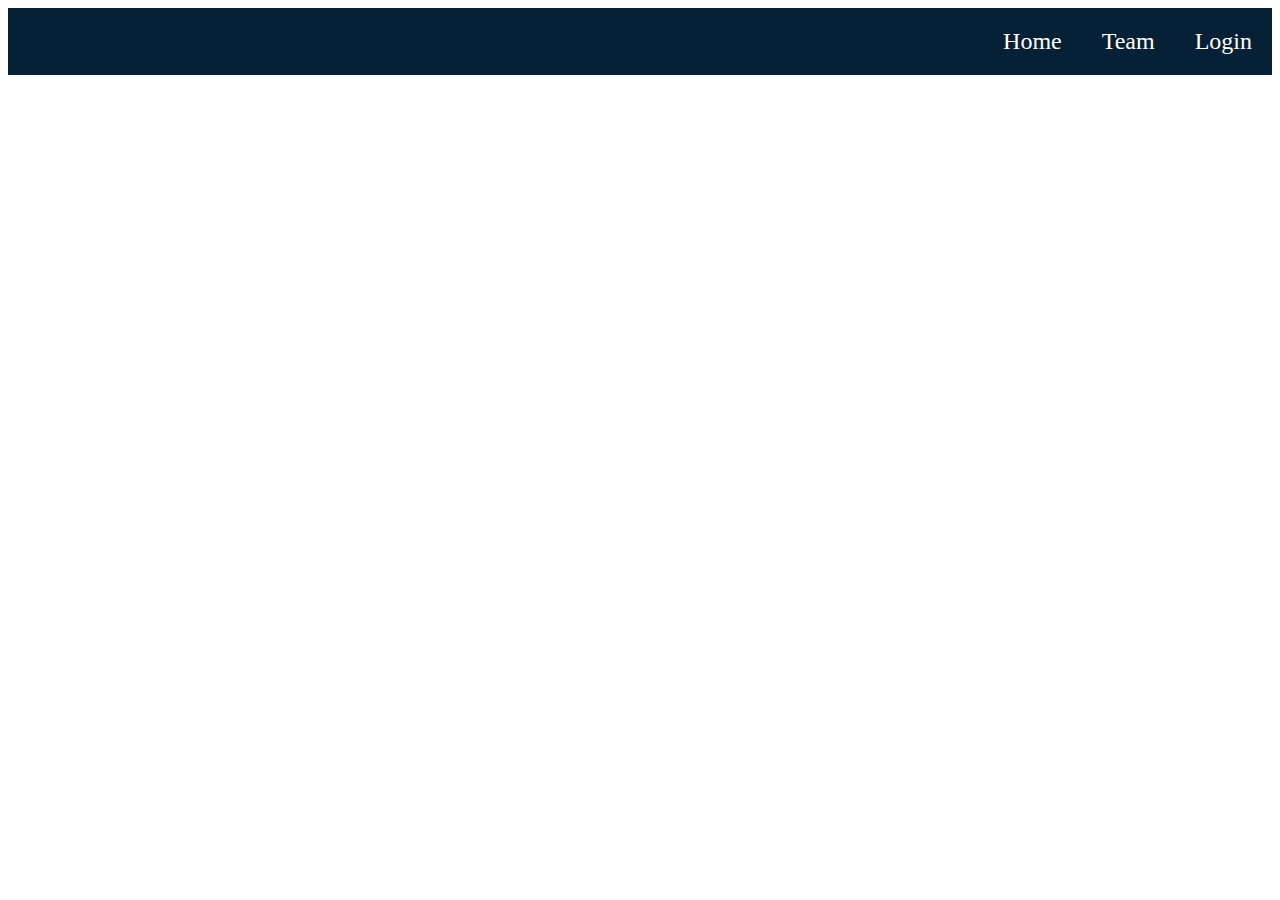
==== team.html @ 1284aad0 "cleaned up and added pics. working on the team page next" ====
<!DOCTYPE html>

<html>
<link rel="stylesheet" href="CSS/index.css">
<nav>
        <!-- <img class="logo" src=#> </img> -->
        <a href="index.html">Home</a>
        <a href="team.html">Team</a>
        <a href=#>Login</a>
    </nav>
---- CSS/index.css ----
nav {
  display: flex;
  justify-content: flex-end;
  background-color: #062135;
}
nav a {
  padding: 20px;
  font-size: 1.5rem;
  color: white;
  text-decoration: none;
}
header {
  text-align: center;
}
header h1 {
  font-size: 3rem;
}
header p {
  font-size: 2rem;
}
.middle {
  display: flex;
  flex-direction: row;
  align-content: space-around;
}
.sidebar {
  width: 15%;
  display: flex;
  flex-direction: column;
  justify-content: space-between;
  align-content: center;
  text-align: center;
  border: solid black 1px;
}
.body {
  display: flex;
  flex-direction: row;
  padding-top: 50px;
  justify-content: space-between;
  width: 75%;
  float: right;
}
.body section {
  flex-flow: column wrap;
}
.body section h1 {
  font-size: 2rem;
}
.body section p {
  width: 40%;
  font-size: 1.5rem;
}
.body .rightAlign {
  text-align: right;
  float: right;
  width: 300px;
}
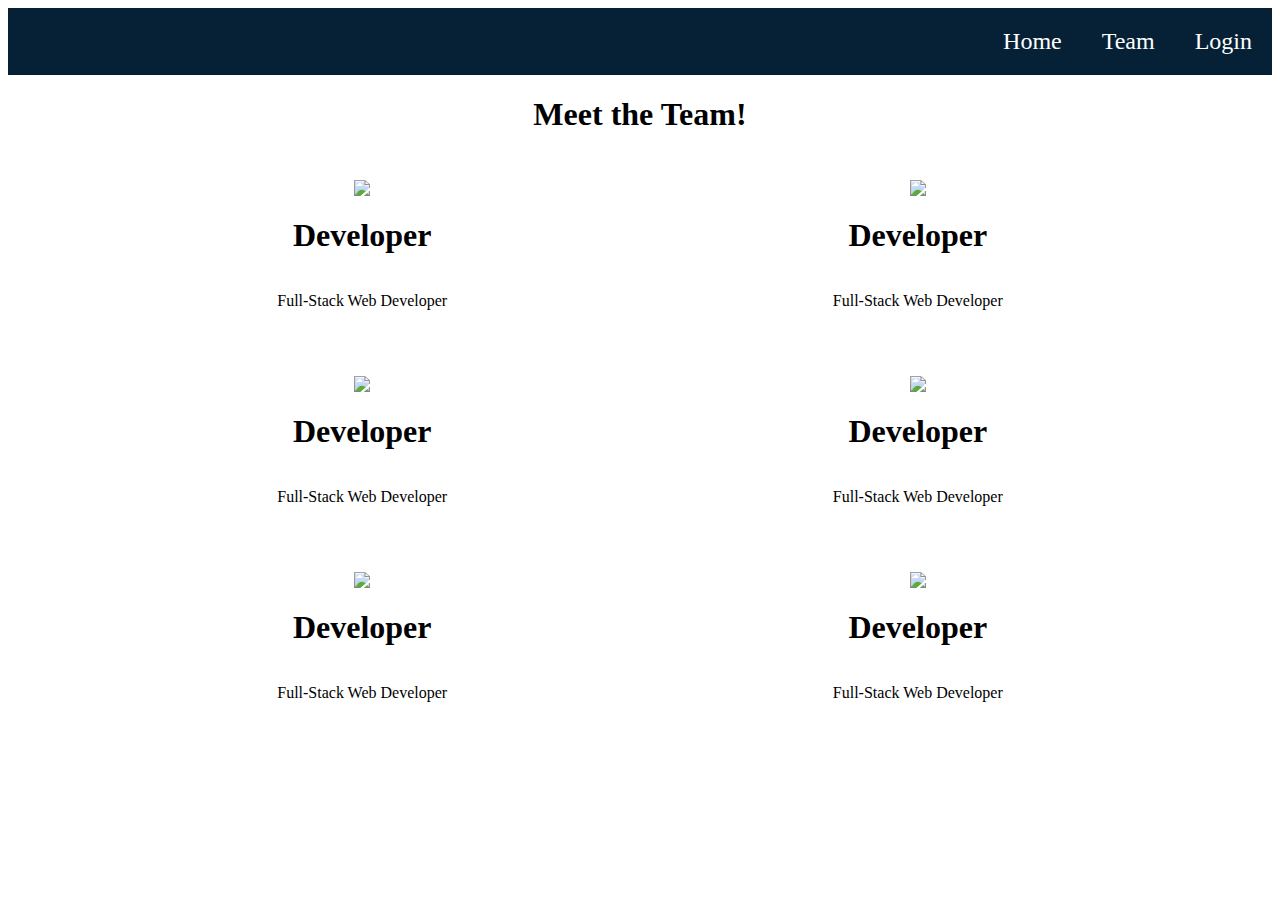
==== commit 48921e77: "working on fixing the mobile so it's centered" ====
--- a/team.html
+++ b/team.html
@@ -7,4 +7,39 @@
         <a href="index.html">Home</a>
         <a href="team.html">Team</a>
         <a href=#>Login</a>
-    </nav>+    </nav>
+<div class="teamHead">
+    <h1>Meet the Team!</h1>
+</div>
+<div class="profiles">
+    <profile>
+        <img src=#>
+        <h1>Developer</h1>
+        <p>Full-Stack Web Developer</p>
+    </profile>
+    <profile>
+         <img src=#>
+        <h1>Developer</h1>
+        <p>Full-Stack Web Developer</p>
+    </profile>
+    <profile>
+         <img src=#>
+        <h1>Developer</h1>
+        <p>Full-Stack Web Developer</p>
+    </profile>
+    <profile>
+        <img src=#>
+        <h1>Developer</h1>
+        <p>Full-Stack Web Developer</p>
+    </profile>
+    <profile>
+        <img src=#>
+        <h1>Developer</h1>
+        <p>Full-Stack Web Developer</p>
+    </profile>
+    <profile>
+        <img src=#>
+        <h1>Developer</h1>
+        <p>Full-Stack Web Developer</p>
+    </profile>
+</div>--- a/CSS/index.css
+++ b/CSS/index.css
@@ -2,6 +2,11 @@
   display: flex;
   justify-content: flex-end;
   background-color: #062135;
+}
+@media (max-width: 500px) {
+  nav {
+    justify-content: center;
+  }
 }
 nav a {
   padding: 20px;
@@ -9,8 +14,15 @@
   color: white;
   text-decoration: none;
 }
+@media (max-width: 500px) {
+  nav a {
+    padding-left: 40px;
+    padding-right: 40px;
+  }
+}
 header {
   text-align: center;
+  background-color: #315082;
 }
 header h1 {
   font-size: 3rem;
@@ -23,25 +35,31 @@
   flex-direction: row;
   align-content: space-around;
 }
-.sidebar {
-  width: 15%;
-  display: flex;
-  flex-direction: column;
-  justify-content: space-between;
-  align-content: center;
-  text-align: center;
-  border: solid black 1px;
-}
 .body {
   display: flex;
   flex-direction: row;
   padding-top: 50px;
   justify-content: space-between;
-  width: 75%;
-  float: right;
+  padding-right: 5%;
+  padding-left: 5%;
+}
+@media (max-width: 500px) {
+  .body {
+    flex-direction: column;
+  }
+}
+@media (max-width: 500px) {
+  .body img {
+    display: none;
+  }
 }
 .body section {
   flex-flow: column wrap;
+}
+@media (max-width: 500px) {
+  .body section {
+    text-align: center;
+  }
 }
 .body section h1 {
   font-size: 2rem;
@@ -50,8 +68,44 @@
   width: 40%;
   font-size: 1.5rem;
 }
+@media (max-width: 500px) {
+  .body section p {
+    width: 90%;
+  }
+}
 .body .rightAlign {
   text-align: right;
   float: right;
   width: 300px;
 }
+@media (max-width: 500px) {
+  .body .rightAlign {
+    text-align: center;
+  }
+}
+.profiles {
+  display: flex;
+  flex-flow: row wrap;
+  position: float;
+  text-align: center;
+  justify-content: center;
+}
+.profiles profile {
+  display: flex;
+  flex-direction: column;
+  align-items: center;
+  width: 40%;
+  padding: 25px;
+}
+.teamHead {
+  text-align: center;
+}
+footer {
+  display: block;
+  text-align: center;
+}
+.bar {
+  background-color: #0A314D;
+  height: 10px;
+  width: 100%;
+}
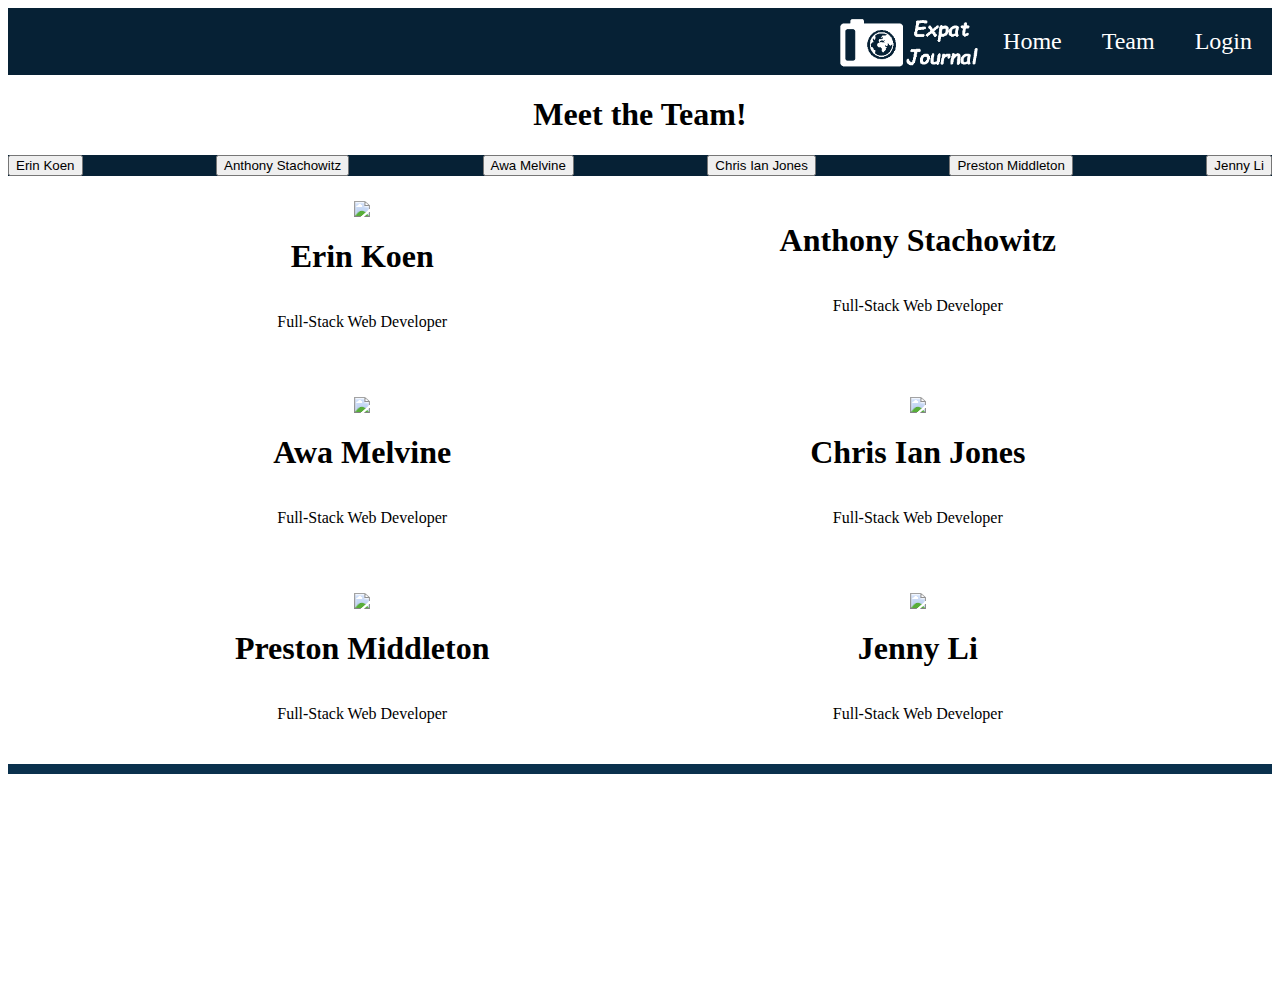
==== commit 37653126: "working on finishing js and the team page" ====
--- a/team.html
+++ b/team.html
@@ -1,9 +1,12 @@
 <!DOCTYPE html>
 
 <html>
-<link rel="stylesheet" href="CSS/index.css">
+<head>
+    <link rel="stylesheet" href="CSS/index.css">
+</head>
+<body>
 <nav>
-        <!-- <img class="logo" src=#> </img> -->
+        <img class="logo" src="images/logo.png"> </img>
         <a href="index.html">Home</a>
         <a href="team.html">Team</a>
         <a href=#>Login</a>
@@ -11,35 +14,48 @@
 <div class="teamHead">
     <h1>Meet the Team!</h1>
 </div>
+<nav class="navTeam">
+    <button class="team">Erin Koen</button>
+    <button class="team">Anthony Stachowitz</button>
+    <button class="team">Awa Melvine</button>
+    <button class="team">Chris Ian Jones</button>
+    <button class="team">Preston Middleton</button>
+    <button class="team">Jenny Li</button>
+</nav>
 <div class="profiles">
-    <profile>
+    <profile class="card" data-tab="erin">
         <img src=#>
-        <h1>Developer</h1>
+        <h1>Erin Koen</h1>
         <p>Full-Stack Web Developer</p>
     </profile>
-    <profile>
-         <img src=#>
-        <h1>Developer</h1>
+    <profile class="card" data-tab="anthony">
+         <img src="">
+        <h1>Anthony Stachowitz</h1>
         <p>Full-Stack Web Developer</p>
     </profile>
-    <profile>
+    <profile class="card" data-tab="awa">
          <img src=#>
-        <h1>Developer</h1>
+        <h1>Awa Melvine</h1>
         <p>Full-Stack Web Developer</p>
     </profile>
-    <profile>
+    <profile class="card" data-tab="chris">
         <img src=#>
-        <h1>Developer</h1>
+        <h1>Chris Ian Jones</h1>
         <p>Full-Stack Web Developer</p>
     </profile>
-    <profile>
+    <profile class="card" data-tab="preston">
         <img src=#>
-        <h1>Developer</h1>
+        <h1>Preston Middleton</h1>
         <p>Full-Stack Web Developer</p>
     </profile>
-    <profile>
+    <profile class="card" data-tab="jenny">
         <img src=#>
-        <h1>Developer</h1>
+        <h1>Jenny Li</h1>
         <p>Full-Stack Web Developer</p>
     </profile>
-</div>+</div>
+<div class="bar"></div>
+<footer></footer>
+</body>
+<script src="./Javascript/index.js" async></script>
+</html>--- a/CSS/index.css
+++ b/CSS/index.css
@@ -7,6 +7,10 @@
   nav {
     justify-content: center;
   }
+}
+nav .logo {
+  height: 50px;
+  margin-top: 10px;
 }
 nav a {
   padding: 20px;
@@ -22,9 +26,12 @@
 }
 header {
   text-align: center;
-  background-color: #315082;
+}
+header .waves {
+  width: 100%;
 }
 header h1 {
+  background-color: #315082;
   font-size: 3rem;
 }
 header p {
@@ -38,10 +45,12 @@
 .body {
   display: flex;
   flex-direction: row;
-  padding-top: 50px;
+  padding-top: 100px;
+  padding-bottom: 100px;
   justify-content: space-between;
   padding-right: 5%;
   padding-left: 5%;
+  padding-bottom: 50px;
 }
 @media (max-width: 500px) {
   .body {
@@ -58,7 +67,10 @@
 }
 @media (max-width: 500px) {
   .body section {
+    border: 1px solid black;
     text-align: center;
+    width: 90%;
+    border-bottom: 3px dashed black;
   }
 }
 .body section h1 {
@@ -81,6 +93,8 @@
 @media (max-width: 500px) {
   .body .rightAlign {
     text-align: center;
+    width: 90%;
+    float: none;
   }
 }
 .profiles {
@@ -100,12 +114,32 @@
 .teamHead {
   text-align: center;
 }
-footer {
-  display: block;
-  text-align: center;
-}
 .bar {
   background-color: #0A314D;
   height: 10px;
   width: 100%;
 }
+.bottom {
+  display: block;
+  text-align: center;
+  padding-top: 150px;
+  padding-bottom: 100px;
+}
+.bottom h2 {
+  font-size: 3rem;
+}
+.bottom button {
+  border-radius: 25px;
+  font-size: 2rem;
+}
+footer {
+  height: 200px;
+}
+.navTeam {
+  display: flex;
+  justify-content: space-between;
+}
+.active-tab {
+  color: black;
+  border: 2px solid black;
+}
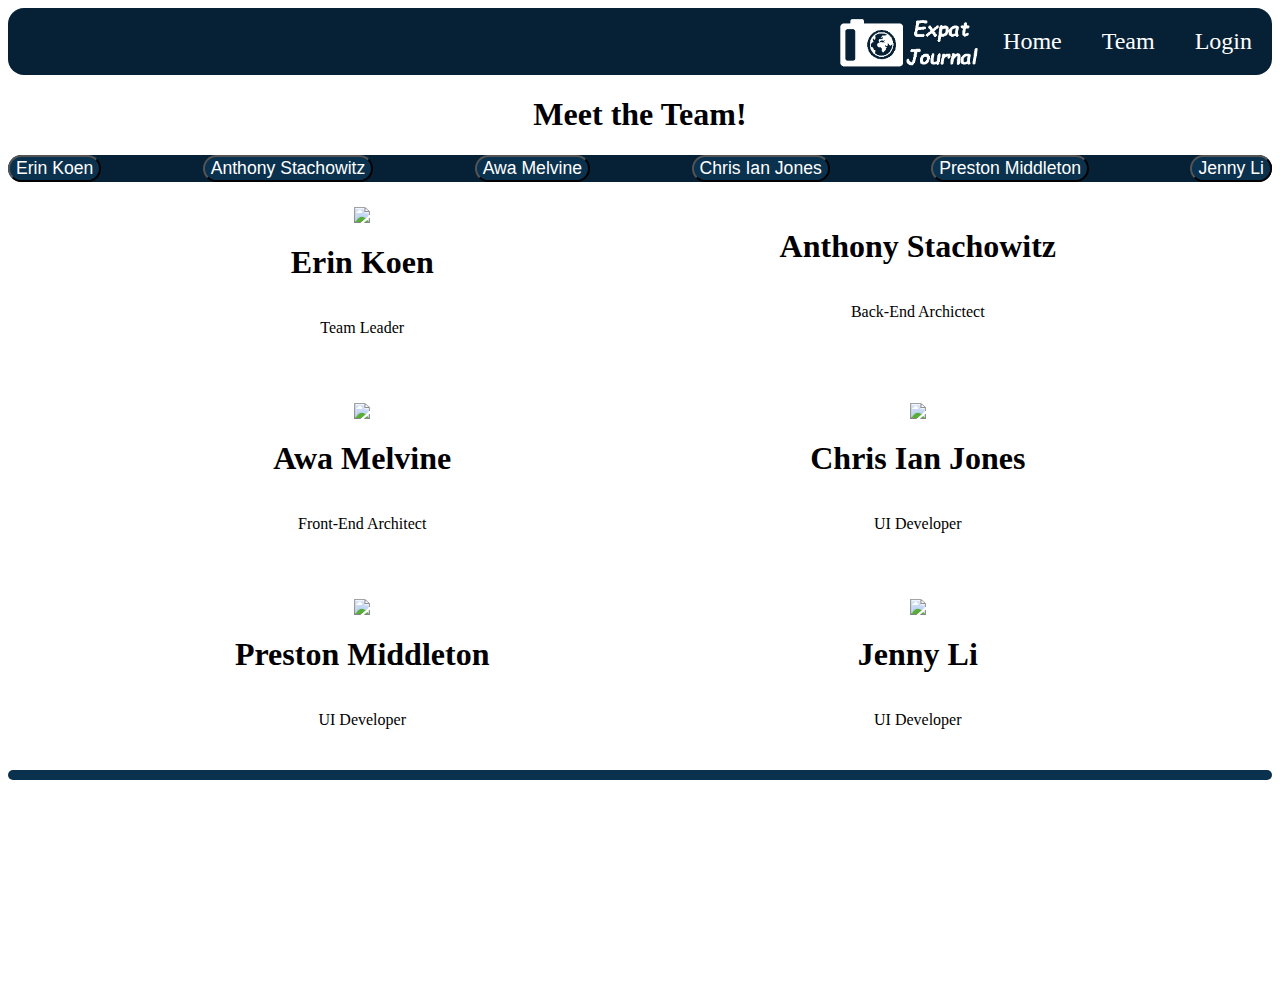
==== commit d5a29925: "trying to get tabs to work" ====
--- a/team.html
+++ b/team.html
@@ -2,8 +2,10 @@
 
 <html>
 <head>
+    <title>Expat Team</title>
     <link rel="stylesheet" href="CSS/index.css">
 </head>
+
 <body>
 <nav>
         <img class="logo" src="images/logo.png"> </img>
@@ -15,43 +17,43 @@
     <h1>Meet the Team!</h1>
 </div>
 <nav class="navTeam">
-    <button class="team">Erin Koen</button>
-    <button class="team">Anthony Stachowitz</button>
-    <button class="team">Awa Melvine</button>
-    <button class="team">Chris Ian Jones</button>
-    <button class="team">Preston Middleton</button>
-    <button class="team">Jenny Li</button>
+    <button class="team" data-tab="erin">Erin Koen</button>
+    <button class="team" data-tab="anthony">Anthony Stachowitz</button>
+    <button class="team" data-tab="awa">Awa Melvine</button>
+    <button class="team" data-tab="chris">Chris Ian Jones</button>
+    <button class="team" data-tab="preston">Preston Middleton</button>
+    <button class="team" data-tab="jenny">Jenny Li</button>
 </nav>
 <div class="profiles">
     <profile class="card" data-tab="erin">
         <img src=#>
         <h1>Erin Koen</h1>
-        <p>Full-Stack Web Developer</p>
+        <p>Team Leader</p>
     </profile>
     <profile class="card" data-tab="anthony">
          <img src="">
         <h1>Anthony Stachowitz</h1>
-        <p>Full-Stack Web Developer</p>
+        <p>Back-End Archictect</p>
     </profile>
     <profile class="card" data-tab="awa">
          <img src=#>
         <h1>Awa Melvine</h1>
-        <p>Full-Stack Web Developer</p>
+        <p>Front-End Architect</p>
     </profile>
     <profile class="card" data-tab="chris">
         <img src=#>
         <h1>Chris Ian Jones</h1>
-        <p>Full-Stack Web Developer</p>
+        <p>UI Developer</p>
     </profile>
     <profile class="card" data-tab="preston">
         <img src=#>
         <h1>Preston Middleton</h1>
-        <p>Full-Stack Web Developer</p>
+        <p>UI Developer</p>
     </profile>
     <profile class="card" data-tab="jenny">
         <img src=#>
         <h1>Jenny Li</h1>
-        <p>Full-Stack Web Developer</p>
+        <p>UI Developer</p>
     </profile>
 </div>
 <div class="bar"></div>
--- a/CSS/index.css
+++ b/CSS/index.css
@@ -2,6 +2,7 @@
   display: flex;
   justify-content: flex-end;
   background-color: #062135;
+  border-radius: 1rem;
 }
 @media (max-width: 500px) {
   nav {
@@ -118,6 +119,7 @@
   background-color: #0A314D;
   height: 10px;
   width: 100%;
+  border-radius: 1rem;
 }
 .bottom {
   display: block;
@@ -138,6 +140,13 @@
 .navTeam {
   display: flex;
   justify-content: space-between;
+  border-radius: 1rem;
+}
+.navTeam button {
+  background-color: #0A314D;
+  color: white;
+  font-size: 1.1rem;
+  border-radius: 1rem;
 }
 .active-tab {
   color: black;
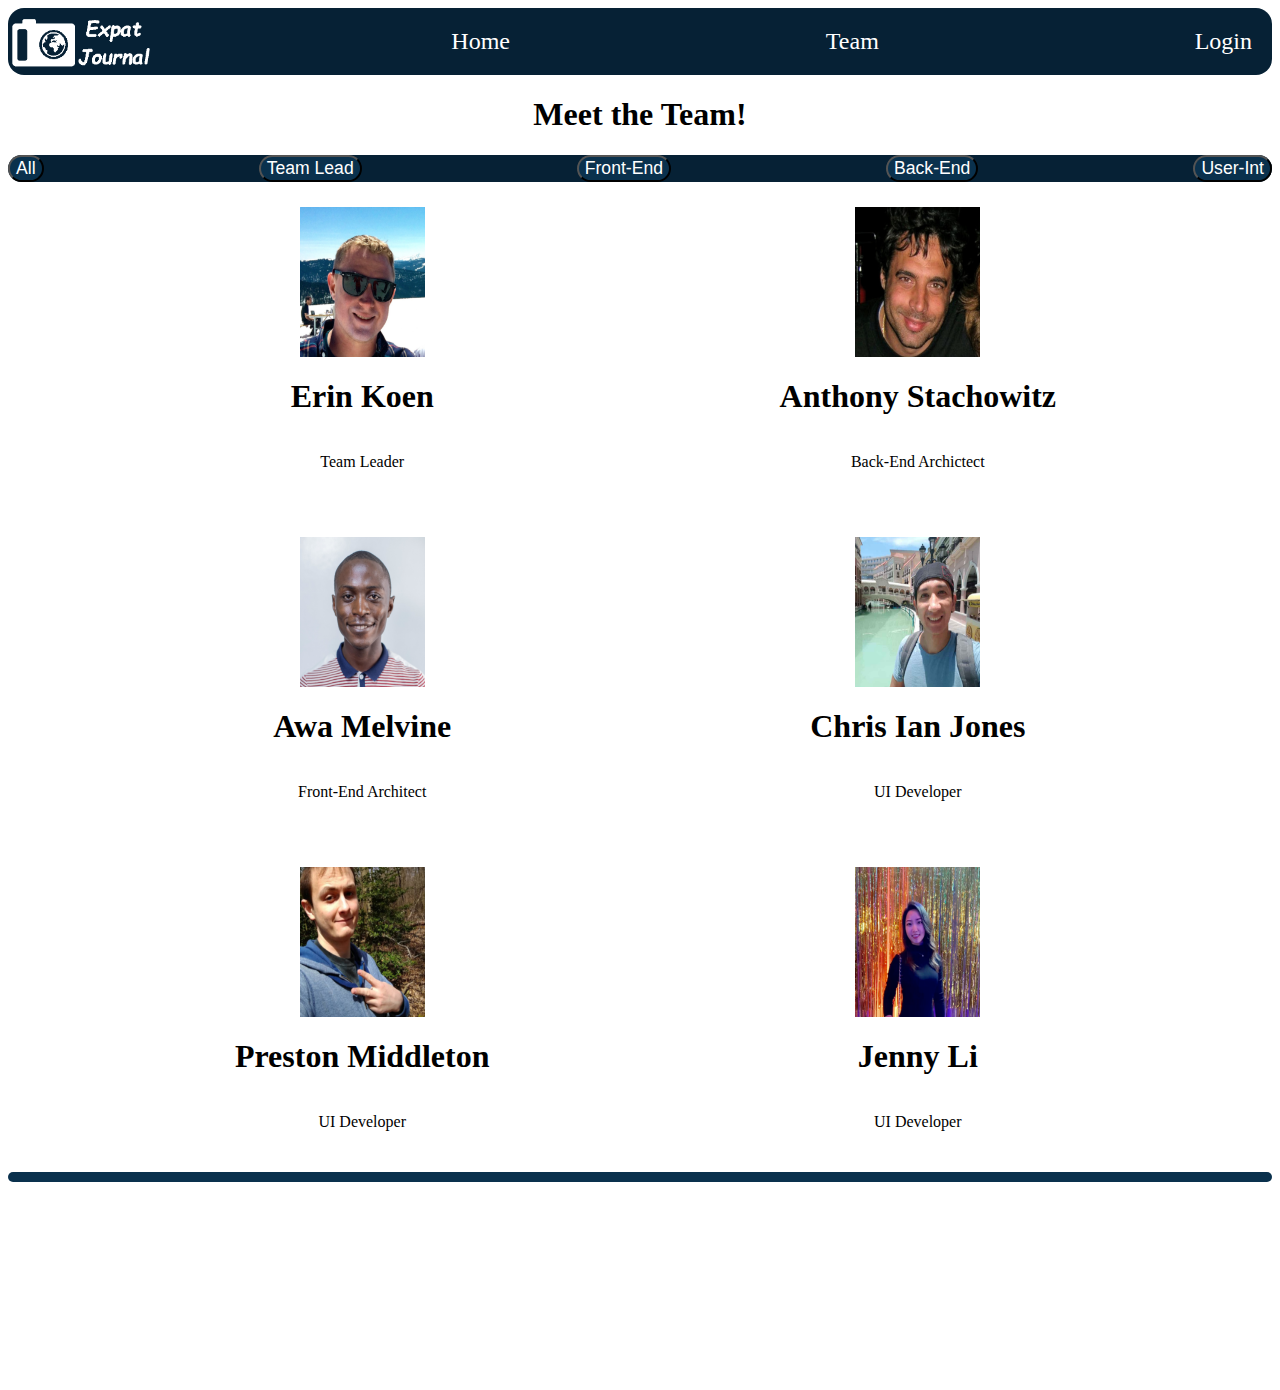
==== commit 7aec08f5: "cleaning up" ====
--- a/team.html
+++ b/team.html
@@ -17,41 +17,40 @@
     <h1>Meet the Team!</h1>
 </div>
 <nav class="navTeam">
-    <button class="team" data-tab="erin">Erin Koen</button>
-    <button class="team" data-tab="anthony">Anthony Stachowitz</button>
-    <button class="team" data-tab="awa">Awa Melvine</button>
-    <button class="team" data-tab="chris">Chris Ian Jones</button>
-    <button class="team" data-tab="preston">Preston Middleton</button>
-    <button class="team" data-tab="jenny">Jenny Li</button>
+    <button class="team" data-tab="all">All</button>
+    <button class="team" data-tab="lead">Team Lead</button>
+    <button class="team" data-tab="front">Front-End</button>
+    <button class="team" data-tab="back">Back-End</button>
+    <button class="team" data-tab="UI">User-Int</button>
 </nav>
 <div class="profiles">
-    <profile class="card" data-tab="erin">
-        <img src=#>
+    <profile class="card" data-tab="lead">
+        <img src="images/erin.png">
         <h1>Erin Koen</h1>
         <p>Team Leader</p>
     </profile>
-    <profile class="card" data-tab="anthony">
-         <img src="">
+    <profile class="card" data-tab="back">
+         <img src="images/anthony.png">
         <h1>Anthony Stachowitz</h1>
         <p>Back-End Archictect</p>
     </profile>
-    <profile class="card" data-tab="awa">
-         <img src=#>
+    <profile class="card" data-tab="front">
+         <img src="images/awa.png">
         <h1>Awa Melvine</h1>
         <p>Front-End Architect</p>
     </profile>
-    <profile class="card" data-tab="chris">
-        <img src=#>
+    <profile class="card" data-tab="UI">
+        <img src="images/chris.png">
         <h1>Chris Ian Jones</h1>
         <p>UI Developer</p>
     </profile>
-    <profile class="card" data-tab="preston">
-        <img src=#>
+    <profile class="card" data-tab="UI">
+        <img src="images/preston.png">
         <h1>Preston Middleton</h1>
         <p>UI Developer</p>
     </profile>
-    <profile class="card" data-tab="jenny">
-        <img src=#>
+    <profile class="card" data-tab="UI">
+        <img src="images/jenny.png">
         <h1>Jenny Li</h1>
         <p>UI Developer</p>
     </profile>
--- a/CSS/index.css
+++ b/CSS/index.css
@@ -1,10 +1,10 @@
 nav {
   display: flex;
-  justify-content: flex-end;
+  justify-content: space-between;
   background-color: #062135;
   border-radius: 1rem;
 }
-@media (max-width: 500px) {
+@media (max-width: 800px) {
   nav {
     justify-content: center;
   }
@@ -19,7 +19,7 @@
   color: white;
   text-decoration: none;
 }
-@media (max-width: 500px) {
+@media (max-width: 800px) {
   nav a {
     padding-left: 40px;
     padding-right: 40px;
@@ -53,12 +53,12 @@
   padding-left: 5%;
   padding-bottom: 50px;
 }
-@media (max-width: 500px) {
+@media (max-width: 800px) {
   .body {
     flex-direction: column;
   }
 }
-@media (max-width: 500px) {
+@media (max-width: 800px) {
   .body img {
     display: none;
   }
@@ -66,9 +66,8 @@
 .body section {
   flex-flow: column wrap;
 }
-@media (max-width: 500px) {
+@media (max-width: 800px) {
   .body section {
-    border: 1px solid black;
     text-align: center;
     width: 90%;
     border-bottom: 3px dashed black;
@@ -81,7 +80,7 @@
   width: 40%;
   font-size: 1.5rem;
 }
-@media (max-width: 500px) {
+@media (max-width: 800px) {
   .body section p {
     width: 90%;
   }
@@ -91,7 +90,7 @@
   float: right;
   width: 300px;
 }
-@media (max-width: 500px) {
+@media (max-width: 800px) {
   .body .rightAlign {
     text-align: center;
     width: 90%;
@@ -111,6 +110,10 @@
   align-items: center;
   width: 40%;
   padding: 25px;
+}
+.profiles profile img {
+  height: 150px;
+  width: 125px;
 }
 .teamHead {
   text-align: center;
